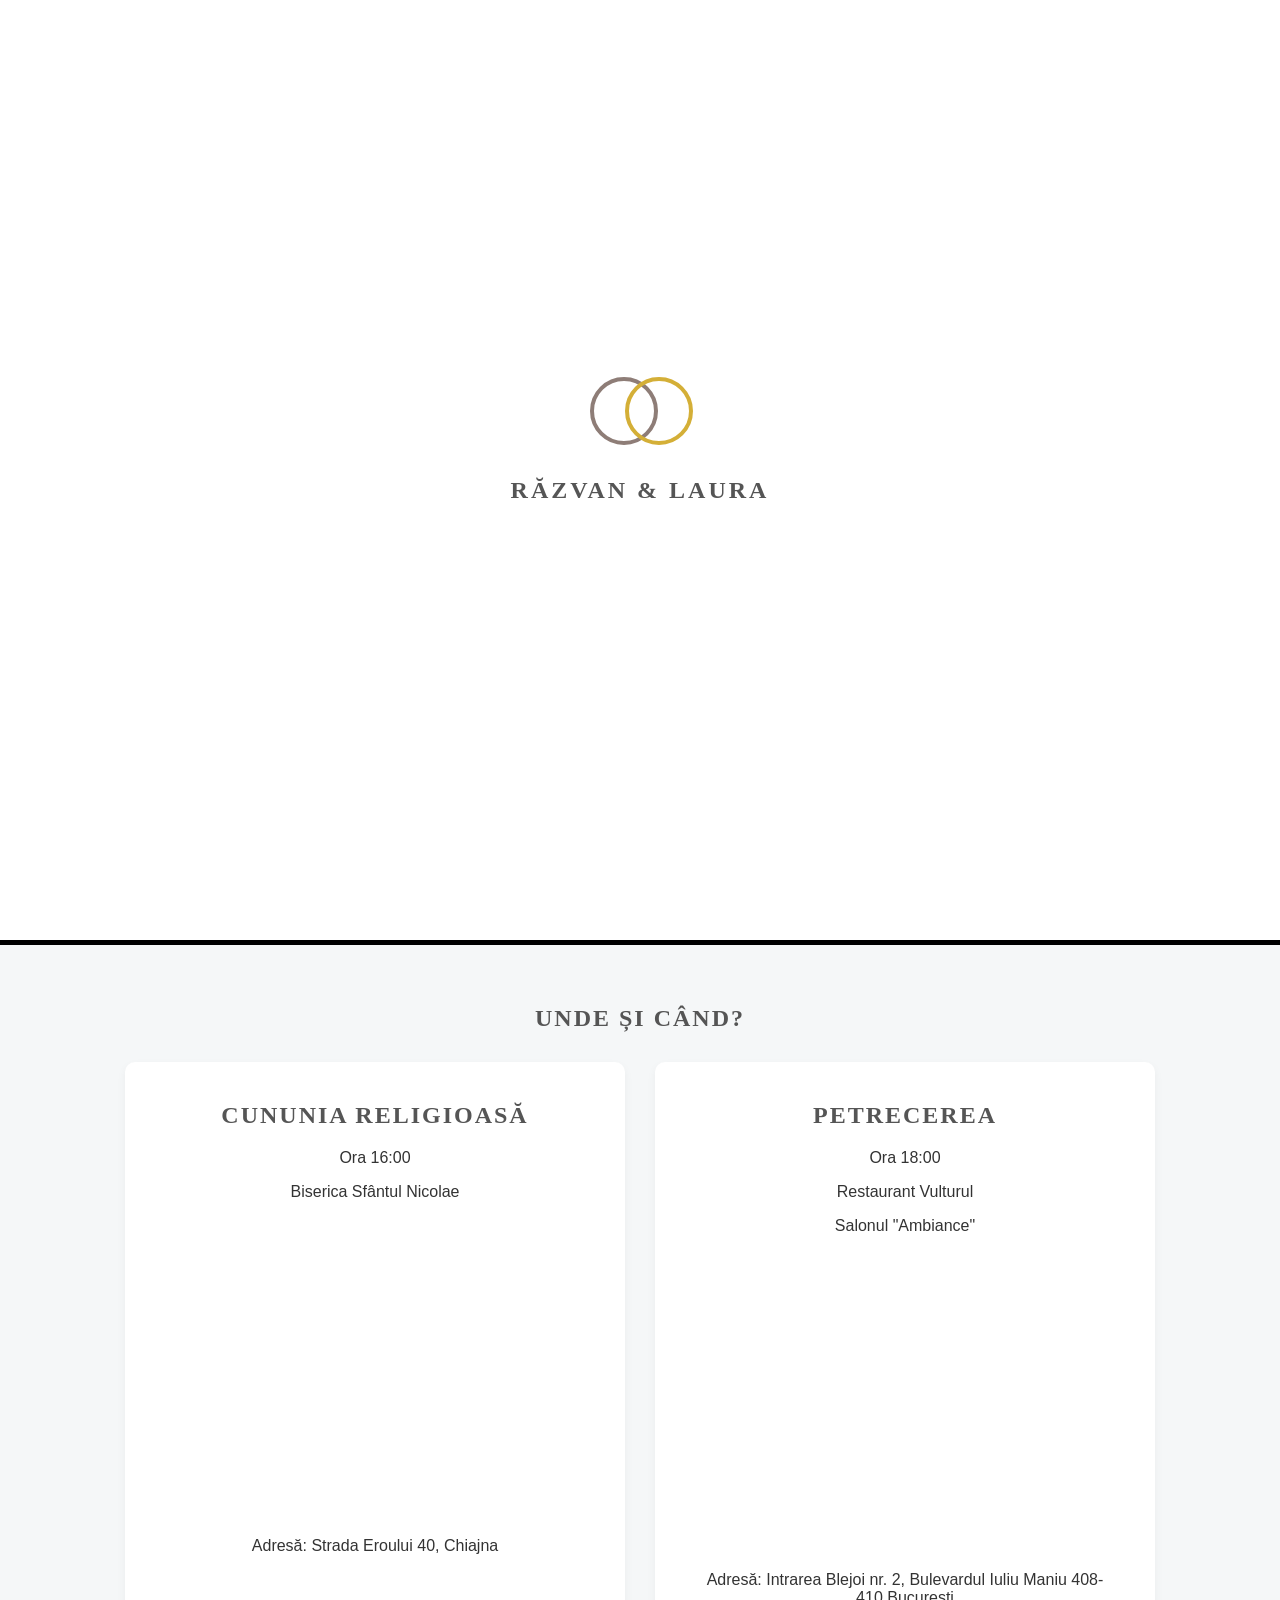
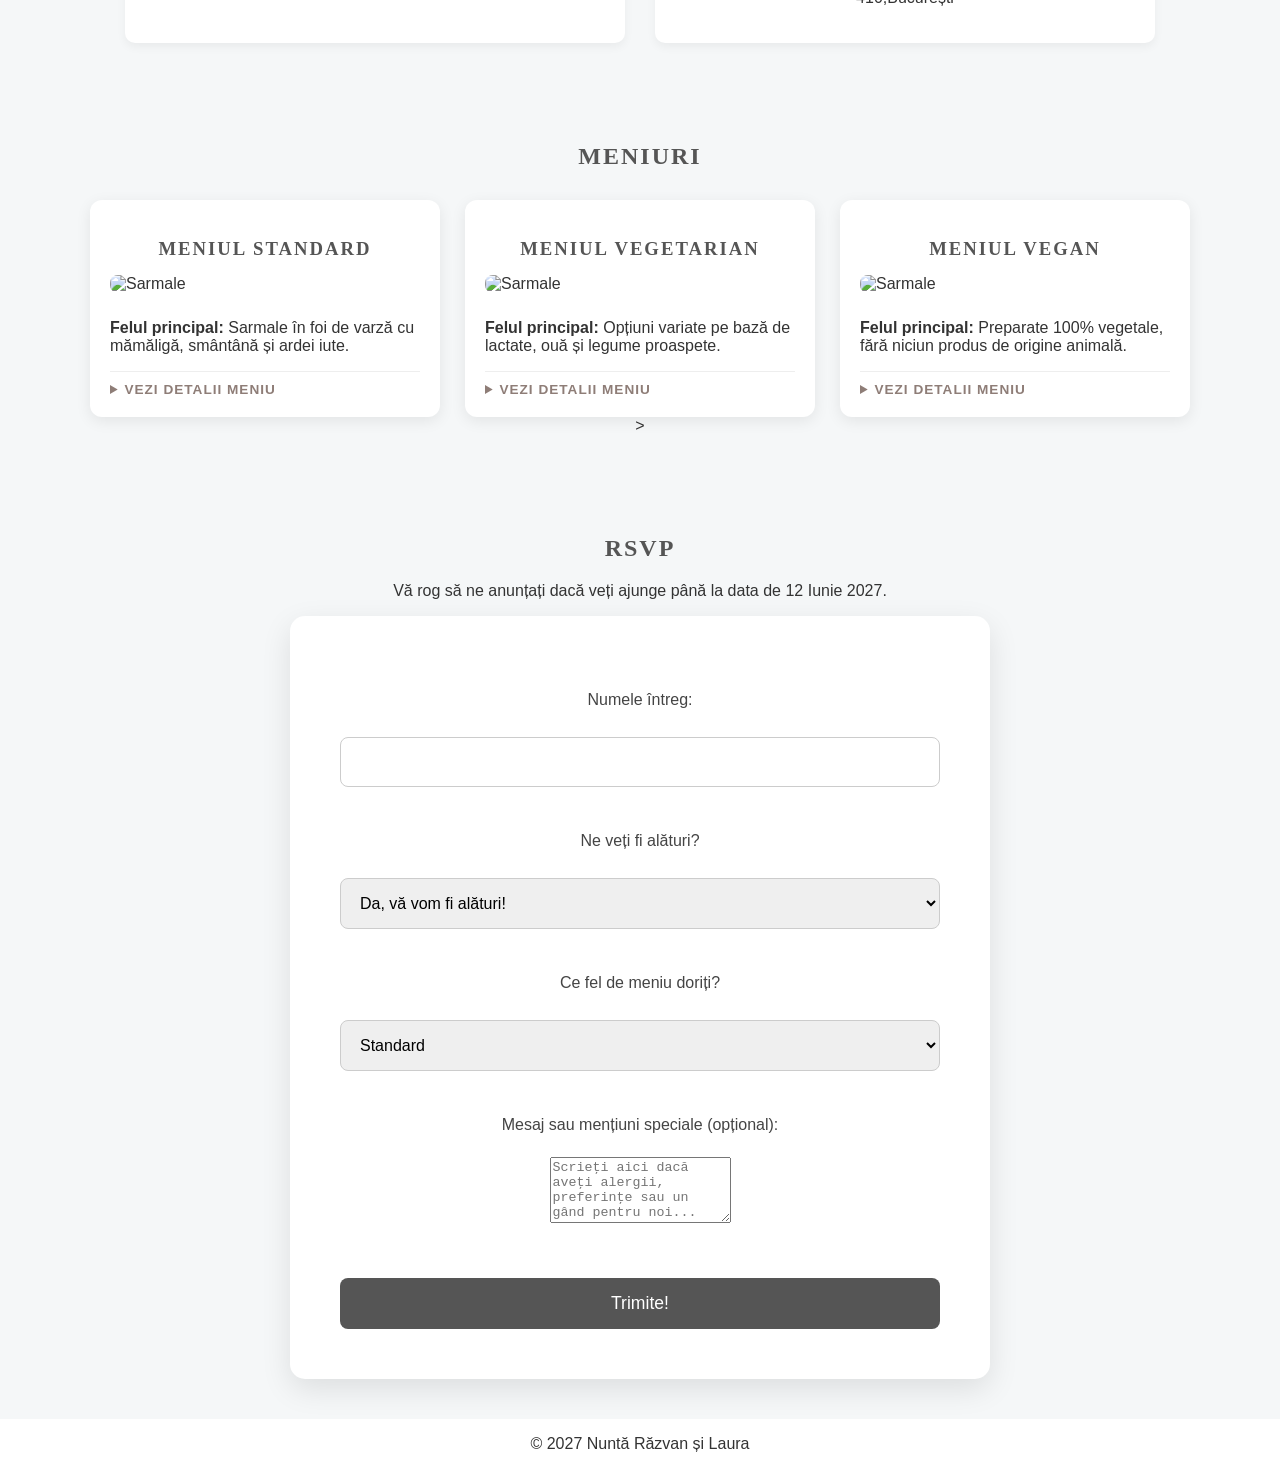
==== sitenunta.html @ d7a91e7a "Add files via upload" ====
<!DOCTYPE html>
<html lang="en">
<head>
     <meta charset="UTF-8">
     <meta name="viewport" content="width=device-width, initial-scale=1.0">
     <title>Răzvan & Laura</title>
     <link rel="stylesheet" href="style.css">
</head>
<body>
    <div id="preloader">
        <div class="rings-container">
            <div class="ring ring-1"></div>
            <div class="ring ring-2"></div>
        </div>
        <h2 class="preloader-title">Răzvan & Laura</h2>
    </div>
     <nav>   
       <div class="logo">R&L</div>
       <ul>
           <li><a href="#home">Acasă</a></li>
           <li><a href="#details">Detalii</a></li>
           <li><a href="#Meniuri">Meniuri</a></li>
           <li><a href="#rsvp">RSVP</a></li>
       </ul>
     </nav>

<header id="home" class="hero">
    <div class="hero-content">
     <h1>Răzvan & Laura</h1>
     <p>17 Iulie 2027</p>
     <p>București, România</p>
   </div>
</header>
<div class="cookie">
<section id="details">
    <h1>Unde și când?</h1>
    
    <div class="events-wrapper">
        <div class="info-card">
            <h2>Cununia religioasă</h2>
            <p>Ora 16:00</p>
            <p>Biserica Sfântul Nicolae</p>
            <iframe src="https://www.google.com/maps/embed?pb=!1m18!1m12!1m3!1d7259.522072431642!2d25.97780425288283!3d44.45668831317255!2m3!1f0!2f0!3f0!3m2!1i1024!2i768!4f13.1!3m3!1m2!1s0x40b2014a59a55555%3A0xfed43615cb823797!2sBiserica%20Sf%C3%A2ntul%20Nicolae%2C%20Chiajna!5e0!3m2!1sro!2sro!4v1785774028307!5m2!1sro!2sro" width="100%" height="300" style="border:0;" allowfullscreen="" loading="lazy" referrerpolicy="strict-origin-when-cross-origin"></iframe>
            <p>Adresă: Strada Eroului 40, Chiajna</p>
        </div>

      
        <div class="info-card">
            <h2>Petrecerea</h2>
            <p>Ora 18:00</p>
            <p>Restaurant Vulturul</p>
            <p>Salonul "Ambiance"</p>
            <iframe src="https://www.google.com/maps/embed?pb=!1m18!1m12!1m3!1d2848.9351053677!2d25.992040176192337!3d44.43449337107582!2m3!1f0!2f0!3f0!3m2!1i1024!2i768!4f13.1!3m3!1m2!1s0x40b200fd3f26e9bb%3A0x621fba3b5f7d6653!2sRestaurant%20Vulturul!5e0!3m2!1sro!2sro!4v1785773776324!5m2!1sro!2sro" width="100%" height="300" style="border:0;" allowfullscreen="" loading="lazy" referrerpolicy="strict-origin-when-cross-origin"></iframe>
            <p>Adresă: Intrarea Blejoi nr. 2, Bulevardul Iuliu Maniu 408-410,București</p>
        </div>
    </div>
</section>

<div class="Meniuri">
<section id="Meniuri">
    <h1>Meniuri</h1>
	<div class="menu-wrapper">
        <div class="menu-card">
            <h3>Meniul Standard</h3>
            <img src="Pasted image.png" width="100%" height="220px" alt="Sarmale">
            <p><strong>Felul principal:</strong> Sarmale în foi de varză cu mămăligă, smântână și ardei iute.</p>
            
            <details class="menu-dropdown">
                <summary>Vezi detalii meniu</summary>
                <ul>
                    <li>Aperitiv tradițional</li>
                    <li>Sarmale cu mămăligă</li>
                    <li>Friptură de porc cu cartofi</li>
                    <li>Desert festiv</li>
                </ul>
            </details>
        </div>

        <div class="menu-card">
            <h3>Meniul Vegetarian</h3>
            <img src="Pasted image.png" width="100%" height="220px" alt="Sarmale">
            <p><strong>Felul principal:</strong> Opțiuni variate pe bază de lactate, ouă și legume proaspete.</p>
            
            <details class="menu-dropdown">
                <summary>Vezi detalii meniu</summary>
                <ul>
                    <li>Aperitiv vegetarian</li>
                    <li>Supă cremă de ciuperci</li>
                    <li>Sarmale de post / legume la grătar</li>
                    <li>Desert casei</li>
                </ul>
            </details>
        </div>

        <div class="menu-card">
            <h3>Meniul Vegan</h3>
            <img src="Pasted image.png" width="100%" height="220px" alt="Sarmale">
            <p><strong>Felul principal:</strong> Preparate 100% vegetale, fără niciun produs de origine animală.</p>
            
            <details class="menu-dropdown">
                <summary>Vezi detalii meniu</summary>
                <ul>
                    <li>Salată mediteraneeană</li>
                    <li>Ciorbă de legume acrită cu borș</li>
                    <li>Mâncare de fasole sau ardei umpluți vegani</li>
                    <li>Desert vegan de fructe</li>
                </ul>
            </details>
        </div>
    </div>> 
</section>
</div>


<div class="liniesus">
<section id="rsvp">
     <h2>RSVP</h2>
     <p>Vă rog să ne anunțați dacă veți ajunge până la data de 12 Iunie 2027.</p>
<div class="form">
     <form action="https://formspree.io/f/xwvglaww" method="POST">
         <label for="name">Numele întreg:</label>
         <input type="text" id="name" name="name" required>
        
         <label for="attendance">Ne veți fi alături?</label>
         <select id="attendance" name="attendance" required>
              <option value="yes">Da, vă vom fi alături!</option>
              <option value="no">Nu putem ajunge.</option>
         </select>
      <label for="menu">Ce fel de meniu doriți?</label>
      <select id="menu" name="menu" required>
            <option value="Standard">Standard</option> 
            <option value="Vegetarian">Vegetarian</option>
            <option value="Vegan">Vegan</option>
        </select>
        <label for="message">Mesaj sau mențiuni speciale (opțional):</label>
        <textarea id="message" name="message" rows="4" placeholder="Scrieți aici dacă aveți alergii, preferințe sau un gând pentru noi..."></textarea>
      <button type="submit">Trimite!</button>
  </form>
</section>
</div>
</div>
<div class="footer">
<footer>
 <p>&copy; 2027 Nuntă Răzvan și Laura</p>
</footer>
</div>
<script>
    window.addEventListener("load", function () {
        const preloader = document.getElementById("preloader");
        setTimeout(() => {
            preloader.classList.add("fade-out");
        }, 1500); // Adjust milliseconds to keep it longer or shorter
    });
</script>
</body>
</html>
---- style.css ----
body {
    font-family: 'Segoe UI', Tahoma, Geneva, Verdana, sans-serif;
    margin: 0;
    padding: 0;
    color: #333;
    background-color: #fff;
}

.content-wrapper {
    max-width: 800px;
    margin: 0 auto;
    padding: 40px 20px;
}

nav {
    display: flex;
    justify-content: space-between;
    padding: 20px 40px;
}

nav ul {
    list-style: none;
    display: flex;
    gap: 20px;
}


section {
    padding: 40px 0;
    text-align: center;
}

h1, h2, h3  {
    color: #555;
    text-transform: uppercase;
    letter-spacing: 2px;
    font-family: 'Times New Roman', Times, serif;
}


form {
    display: flex;
    flex-direction: column;
    align-items: center;
    gap: 15px;
    background: white;
    padding: 30px;
    border-radius: 10px;
    box-shadow: 0 4px 10px rgba(0,0,0,0.1);
    max-width: 400px;
    margin: 0 auto;
}

input, select {
    width: 100%;
    padding: 10px;
    border: 1px solid #ddd;
    border-radius: 5px;
}

button {
    background: #8e7d77;
    color: white;
    padding: 10px 20px;
    border: none;
    border-radius: 5px;cccc
    cursor: pointer;
}

.hero {
    background-image: url('1434.JPG');
    background-size: cover;
    background-position: center;
    background-repeat: no-repeat;


    height: 95vh;


    display: flex;
    align-items: center;
    justify-content: center;
    color: white;
    text-align: center;
    border-bottom: 5px solid #000000;
    box-sizing: border-box;
}


.hero-content {
    padding: 20px;
}


nav ul li a {
    text-decoration: none;
    color: #333;
    text-transform: uppercase;
    font-size: 0.9rem;
    font-weight: 600;
    letter-spacing: 1px;
    padding: 10px;
    transition: color 0.3s ease;
}


nav ul li a:hover {
    color: #8e7d77;
}

.cookie{
  background-color: rgb(245, 247, 248);
}

input, select {
    width: 100%;
    padding: 10px;
    margin: 5px 0;
    border: 1px solid #ddd;
    border-radius: 5px;
    box-sizing: border-box;
    display: block;
}

html {
  scroll-behavior: smooth;
}

form {
    max-width: 600px;
    margin: 0 auto;
    padding: 50px;
    background: white;
    border-radius: 15px;
    box-shadow: 0 10px 30px rgba(0,0,0,0.1);
}

label {
    display: block;
    margin-top: 25px;
    margin-bottom: 8px;
    font-size: 1rem;
    font-weight: 500;
    color: #444;
}


input, select {
    width: 100%;
    padding: 15px;
    font-size: 1rem;
    border: 1px solid #ccc;
    border-radius: 8px;
    box-sizing: border-box;
}

button[type="submit"] {
    width: 100%;
    margin-top: 40px;
    padding: 15px;
    font-size: 1.1rem;
    background-color: #555;
    color: white;
    border: none;
    border-radius: 8px;
    cursor: pointer;
    transition: background 0.3s ease;
}

button[type="submit"]:hover {
    background-color: #333;
}



.footer{
  text-align: center;
}


.Meniuri{
   text-align: center;
}

.events-wrapper {
    display: flex;
    justify-content: center;
    gap: 30px;
    flex-wrap: wrap; /* Automatically stacks them on smaller screens */
    margin-top: 30px;
}

.info-card {
    flex: 1;
    min-width: 300px;
    max-width: 500px;
    background: #fff;
    padding: 20px;
    border-radius: 10px;
    box-shadow: 0 4px 10px rgba(0, 0, 0, 0.05);
    box-sizing: border-box;
}

#preloader {
    position: fixed;
    top: 0;
    left: 0;
    width: 100%;
    height: 100%;
    background-color: #fff;
    display: flex;
    flex-direction: column;
    justify-content: center;
    align-items: center;
    z-index: 9999;
    transition: opacity 0.6s ease, visibility 0.6s ease;
}

#preloader.fade-out {
    opacity: 0;
    visibility: hidden;
}

.rings-container {
    position: relative;
    width: 100px;
    height: 70px;
    margin-bottom: 20px;
}

.ring {
    position: absolute;
    width: 60px;
    height: 60px;
    border: 4px solid #8e7d77;
    border-radius: 50%;
    animation: pulse-ring 1.5s infinite ease-in-out;
}

.ring-1 {
    left: 0;
    top: 0;
}

.ring-2 {
    left: 35px;
    top: 0;
    border-color: #d4af37; /* Optional: gives a gold/silver wedding ring contrast */
    animation-delay: 0.2s;
}

@keyframes pulse-ring {
    0%, 100% {
        transform: scale(1);
        opacity: 0.7;
    }
    50% {
        transform: scale(1.1);
        opacity: 1;
    }
}

.preloader-title {
    font-family: 'Times New Roman', Times, serif;
    font-size: 1.5rem;
    color: #555;
    letter-spacing: 3px;
    text-transform: uppercase;
    margin-top: 10px;
}


.menu-wrapper {
    display: flex;
    justify-content: center;
    gap: 25px;
    flex-wrap: wrap; /* Stacks vertically on smaller mobile screens */
    margin-top: 30px;
    max-width: 1200px;
    margin-left: auto;
    margin-right: auto;
}

.menu-card {
    flex: 1;
    min-width: 280px;
    max-width: 350px;
    background: #fff;
    padding: 20px;
    border-radius: 12px;
    box-shadow: 0 4px 15px rgba(0, 0, 0, 0.08);
    box-sizing: border-box;
    text-align: left;
}

.menu-card h3 {
    text-align: center;
    margin-bottom: 15px;
}

.menu-card img {
    border-radius: 8px;
    object-fit: cover;
    margin-bottom: 10px;
}



.menu-dropdown {
    margin-top: 15px;
    border-top: 1px solid #eee;
    padding-top: 10px;
}

.menu-dropdown summary {
    font-weight: 600;
    color: #8e7d77;
    cursor: pointer;
    text-transform: uppercase;
    font-size: 0.85rem;
    letter-spacing: 1px;
    outline: none;
    transition: color 0.3s ease;
}

.menu-dropdown summary:hover {
    color: #555;
}

.menu-dropdown ul {
    margin: 10px 0 0 20px;
    padding: 0;
    font-size: 0.95rem;
    color: #555;
}

.menu-dropdown li {
    margin-bottom: 5px;
}
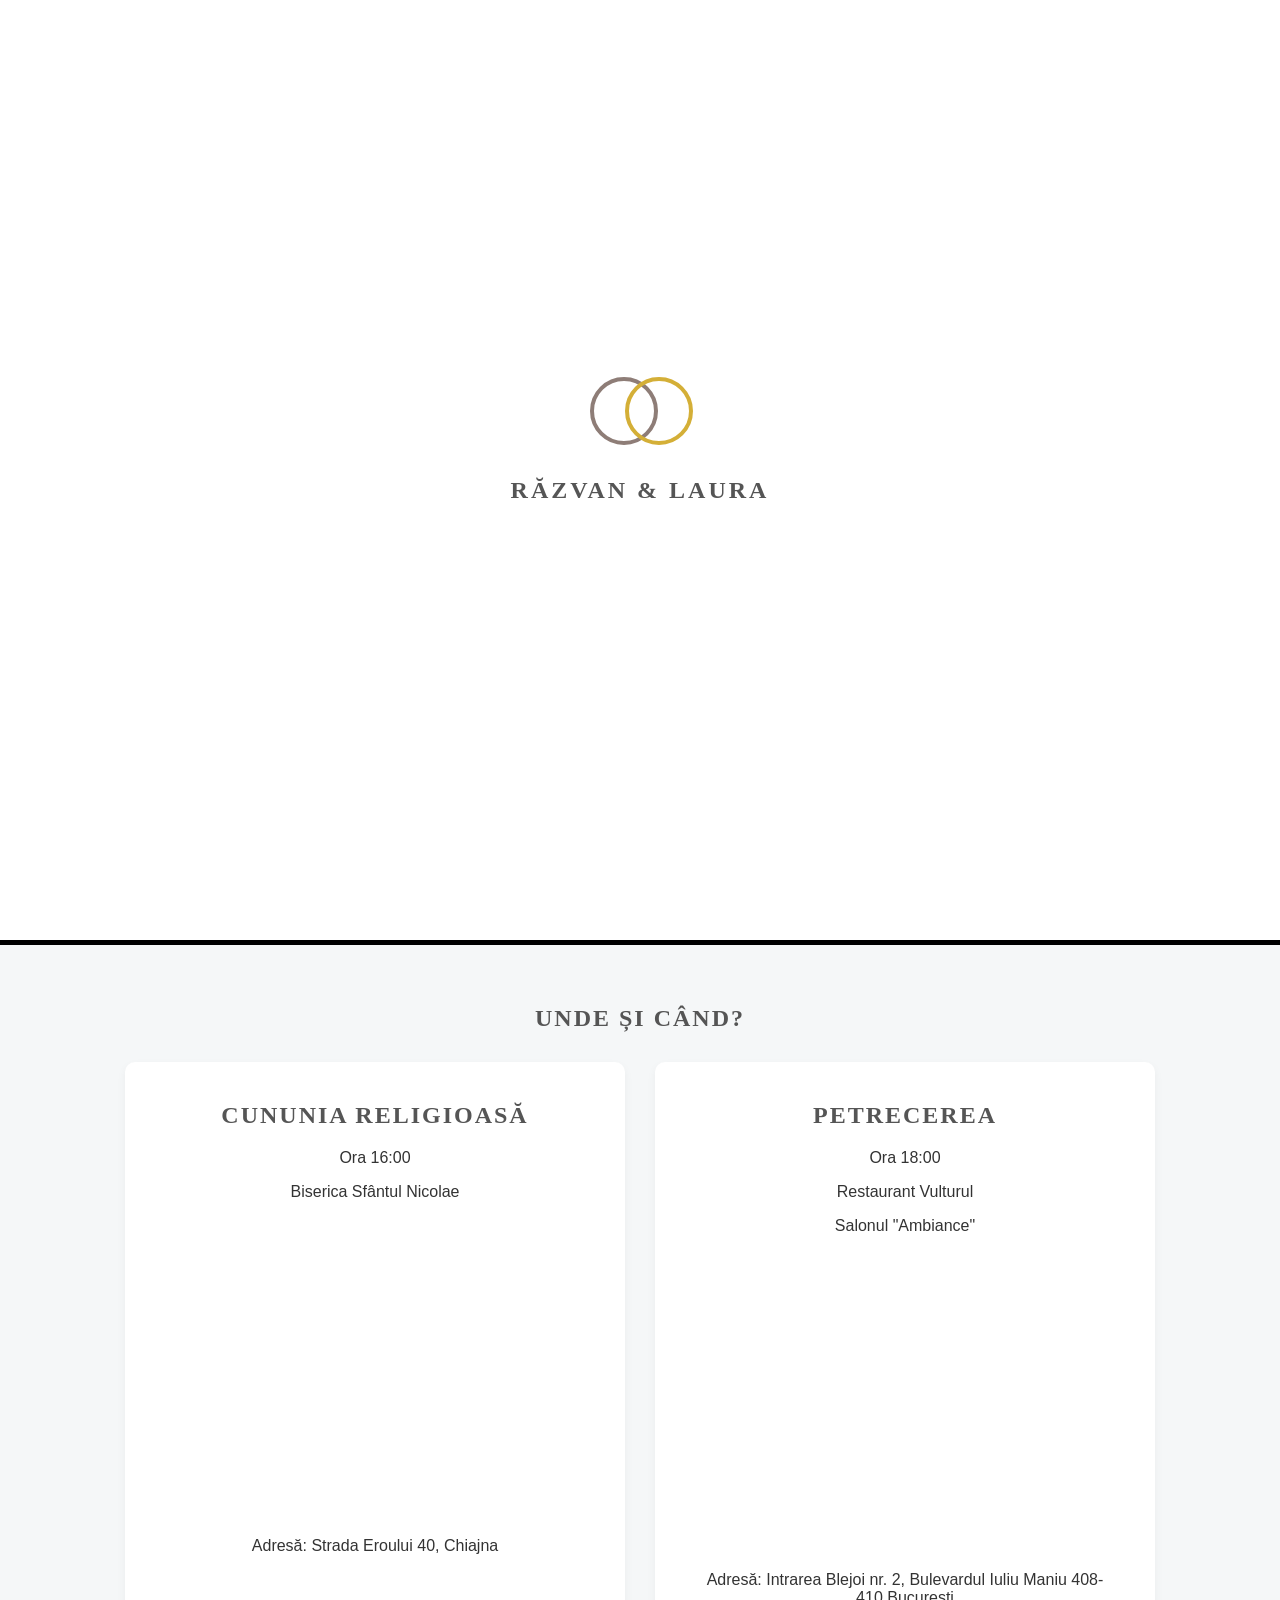
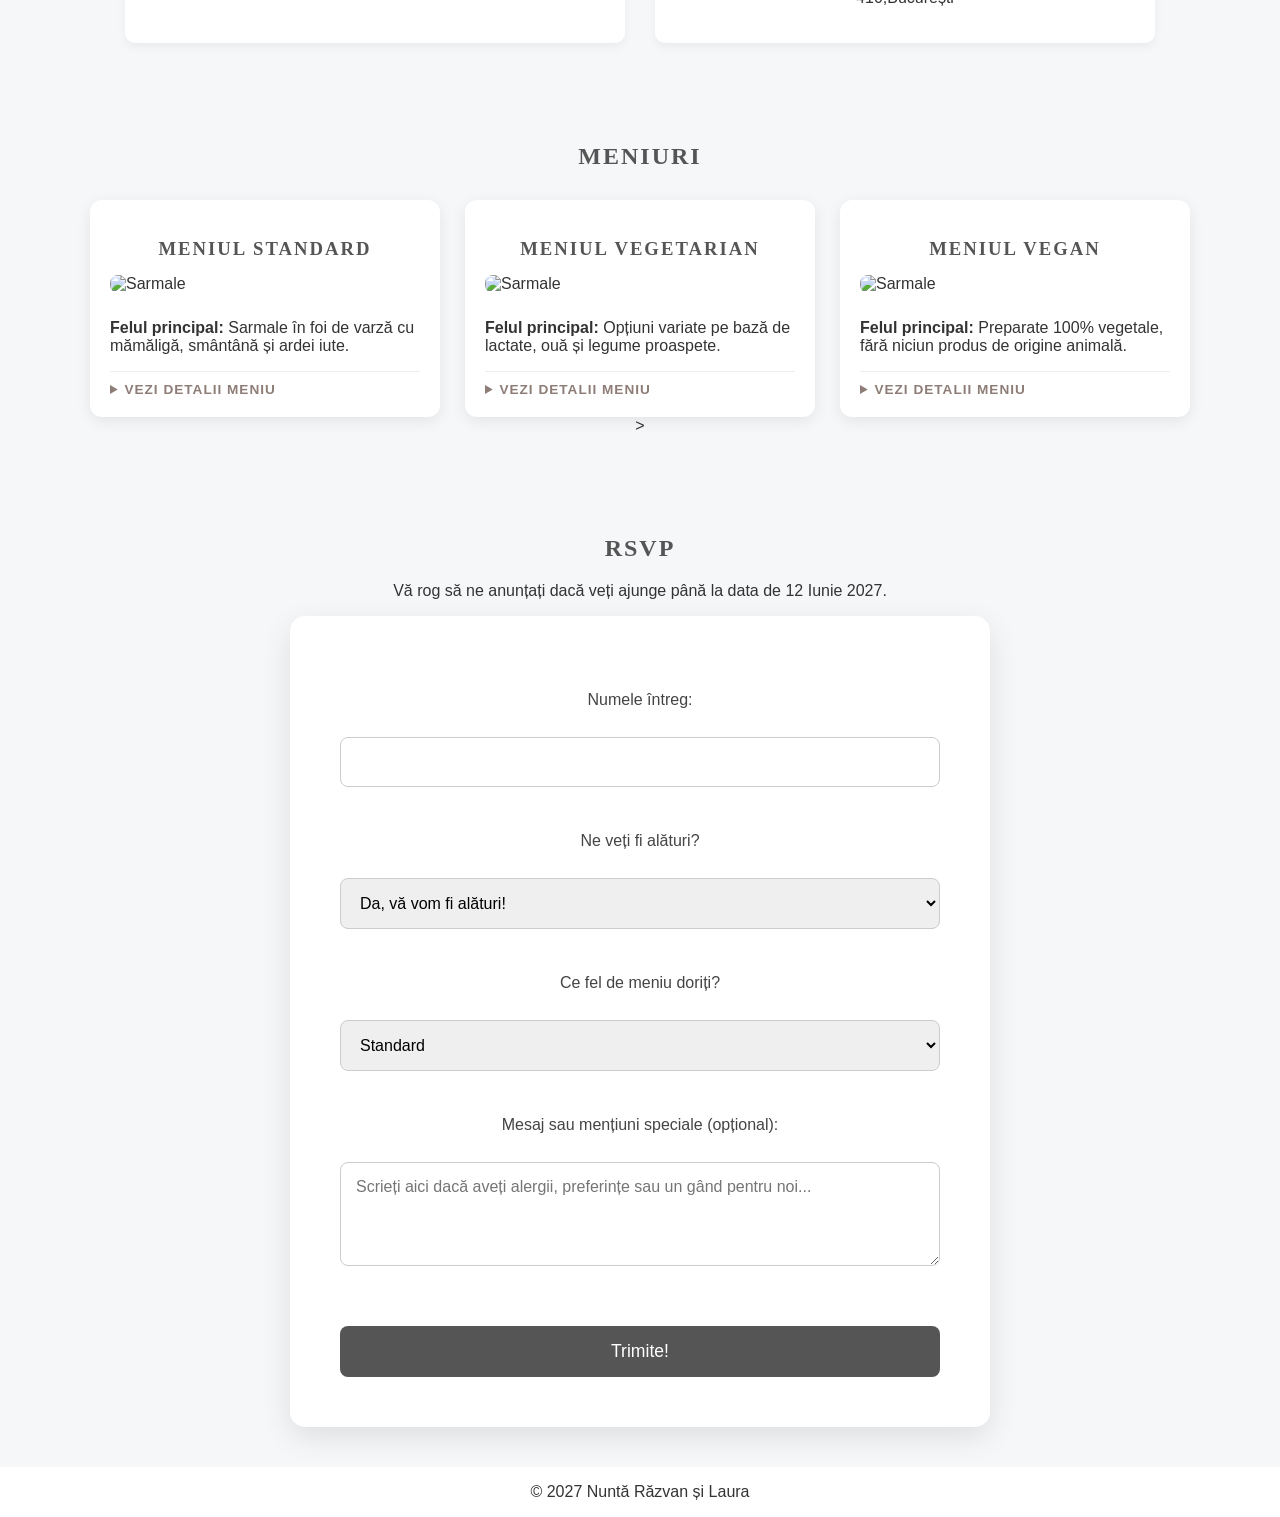
==== commit 19ea970a: "Update sitenunta.html" ====
--- a/sitenunta.html
+++ b/sitenunta.html
@@ -133,7 +133,7 @@
             <option value="Vegan">Vegan</option>
         </select>
         <label for="message">Mesaj sau mențiuni speciale (opțional):</label>
-        <textarea id="message" name="message" rows="4" placeholder="Scrieți aici dacă aveți alergii, preferințe sau un gând pentru noi..."></textarea>
+        <textarea class="textarea" id="message" name="message" rows="4" placeholder="Scrieți aici dacă aveți alergii, preferințe sau un gând pentru noi..."></textarea>
       <button type="submit">Trimite!</button>
   </form>
 </section>
@@ -153,4 +153,4 @@
     });
 </script>
 </body>
-</html>+</html>
--- a/style.css
+++ b/style.css
@@ -337,4 +337,17 @@
 
 .menu-dropdown li {
     margin-bottom: 5px;
-}+}
+
+textarea {
+    width: 100%;
+    padding: 15px;
+    font-size: 1rem;
+    border: 1px solid #ccc;
+    border-radius: 8px;
+    box-sizing: border-box; 
+    display: block;
+    margin: 5px 0;
+    font-family: inherit;
+    resize: vertical;
+}
